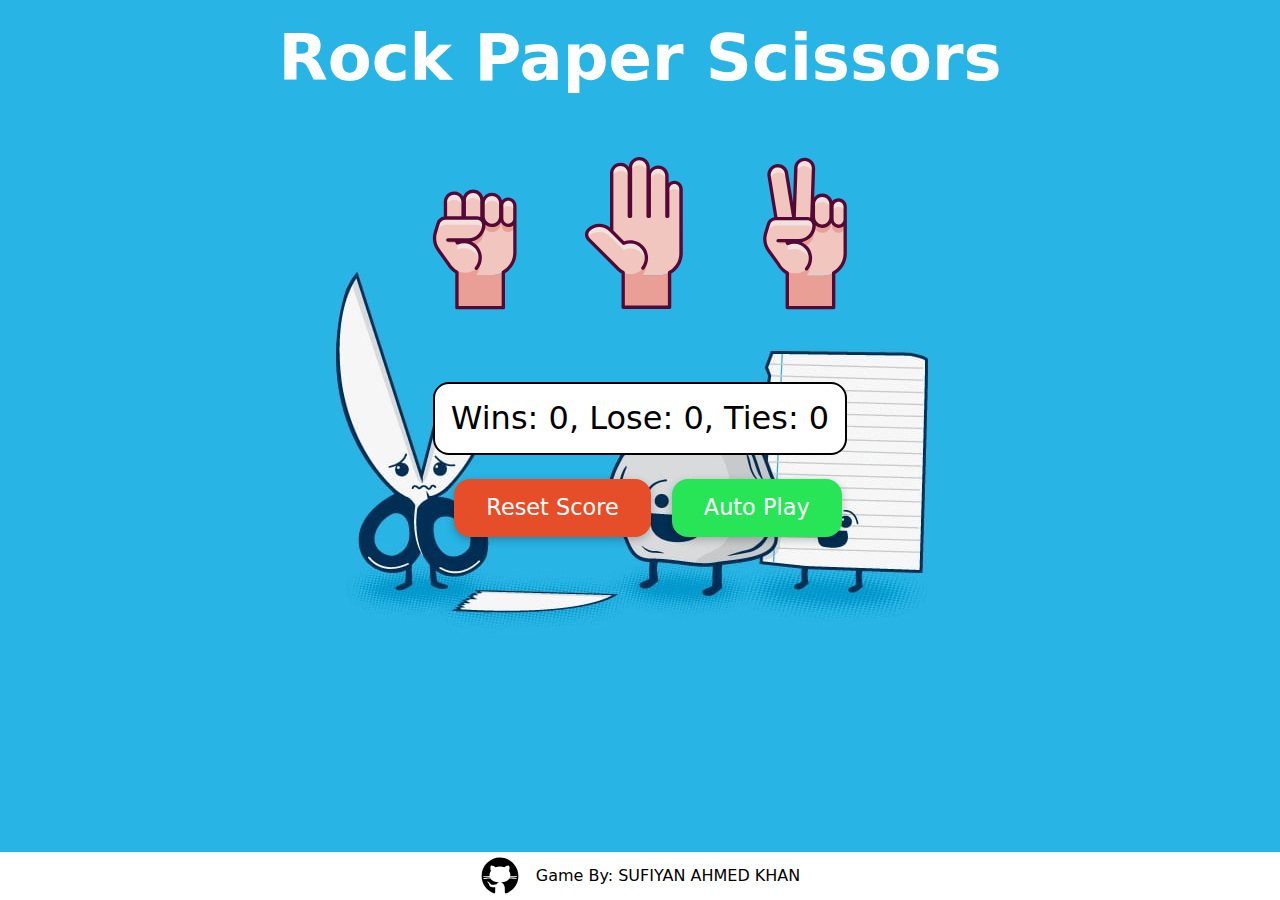
==== index.html @ 3b733e9f "fixed code with bugs, more readability, introduce constants, and update README.md with recent enhanc" ====
<!DOCTYPE html>
<html lang="en">
<head>
    <meta charset="UTF-8">
    <meta name="viewport" content="width=device-width, initial-scale=1.0">
    <title>Rock Paper Scissors Game</title>
    <link rel="shortcut icon" href="images/icons.png" type="image/png"> <!-- Check the type attribute -->
    <link rel="stylesheet" href="css/rock-paper-scissors.css">
    <link rel="stylesheet" href="css/utilities.css">
    <link rel="stylesheet" href="css/modern.css">
</head>
<body>
    <div class="container">
        <h1 id="title">Rock Paper Scissors</h1>
        
        <div class="game-container">
            <div class="buttons-container">
                <button value="rock" class="game-btn rock"><img class="game-icon" src="images/rock.svg" alt="Rock"></button>
                <button value="paper" class="game-btn paper"><img class="game-icon" src="images/paper.svg" alt="Paper"></button>
                <button value="scissors" class="game-btn scissors"><img class="game-icon" src="images/scissors.svg" alt="Scissors"></button>
            </div>

            <div class="game-details-container">
                <div class="move-compare"></div>
                
                <p class="result-message"></p>
                
                <p class="score-board"></p>
            </div>

            <div class="score-buttons-container">
                <button value="reset" class="game-btn reset-score-btn">Reset Score</button>
                <button value="auto" class="game-btn auto-play-btn">Auto Play</button>
            </div>
        </div>
    </div>
    <div class="github-repo">
        <a href="https://github.com/SufiyanAK/Rock-Paper-Scissors-Game">
            <img src="images/icons8-github.svg" alt="">
            <p>Game By: SUFIYAN AHMED KHAN</p>
        </a>
        </div>
    <script src="rock-paper-scissors.js"></script>
</body>
</html>
---- css/rock-paper-scissors.css ----
.container {
    width: 100%;
}

#title {
    font-size: 4rem;
    color: #fff;
    text-align: center;
    padding: 1.4rem 0;
}

.game-container {
    padding: 2rem;
    width: 100%;
    display: flex;
    flex-direction: column;
    justify-content: center;
    align-items: center;
    gap: 1.5rem;
}

.buttons-container {
    height: 10rem;
}

.buttons-container .game-btn {
    background-color: inherit;
    border: none;
    width: 10rem;
    cursor: pointer;
    transition: all .5s;
}

.game-details-container {
    padding-top: 2rem;
    width: 100%;
    display: flex;
    justify-content: center;
    align-items: center;
    flex-direction: column;
}

.move-compare {
    width: 100%;
    display: flex;
    justify-content: space-between;
}

.move-compare .compare-icons {
    width: 16rem;
    height: 16rem;
    display: flex;
    flex-direction: column-reverse;
    justify-content: center;
    align-items: center;
}

.compare-icons div, .result-message, .score-board, .score-buttons-container .game-btn {
    font-size: 2rem;
    font-weight: 500;
    color: #fff;
}

.result-message {
    padding-bottom: 1rem;
}

.score-board {
    background-color: rgb(255,255,255);
    color: rgb(0, 0, 0);
    padding: 1rem;
    border: 2px solid black;
    border-radius: 1rem;
}

.score-buttons-container .game-btn {
    margin-left: 1rem;
    border: none;
    padding: 1rem 2rem;
    border-radius: 1rem;
    font-size: 1.4rem;
    font-weight: 500;
    color: rgb(255,255,255);
    cursor: pointer;
    box-shadow: rgba(0, 0, 0, 0.24) 0px 3px 8px;
    transition: all .5s;
}

.game-btn:hover {
    transform: translateY(-10px);
}

.reset-score-btn {
    background-color: rgb(229, 78, 40);
}

.auto-play-btn {
    background-color: rgb(40, 229, 87);
}

.github-repo {
    position: absolute;
    bottom: 0;
    left: 0;
    width: 100%;
    height: 3rem;
    padding: 1rem;
    background-color: #fff;
    display: flex;
    justify-content: center;
    align-items: center;
}

.github-repo a {
    display: flex;
    align-items: center;
    gap: 1rem;
    text-decoration: none;
    color: black;
}


.github-repo img {
    width: 2.5rem;
    height: 2.5rem;
}
---- css/utilities.css ----
.container {
    max-width: 1536px;
    margin-left: auto;
    margin-right: auto;
    padding-left: 0.5rem;
    padding-right: 0.5rem;
}

/* 2xl = 1536px = 96rem huge desktop screen */
@media (max-width: 96em) {
    .container {
        max-width: 80em;
    }

}

/* xl = 1280px = 80rem normal Desktop screen */
@media (max-width: 80em) {
    .container {
        max-width: 64em;
    }

}

/* lg = 1024px = 64rem Tabs and Ipad Portrait mode */
@media (max-width: 64em) {
    .container {
        max-width: 48em;
    }

}

/* md = 768px = 48rem Low resolution Tab and Ipad */
@media (max-width: 48em) {
    .container {
        max-width: 40em;
    }

}

/* sm = 640px = 40rem a little lower resolution */
@media (max-width: 40em) {
    .container {
        max-width: 29.6875em;
    }

}

/* xs = 475px = 29.6875rem Mobile Screen */
@media (max-width: 29.6875rem) {
    .container {
        max-width: 100%;
    }

}






/* For Basic need Initial */

/* 2xl = 1536px = 96rem huge desktop screen */
/* @media (max-width: 96em) {} */

/* xl = 1280px = 80rem normal Desktop screen */
/* @media (max-width: 80em) {} */

/* lg = 1024px = 64rem Tabs and Ipad Portrait mode */
/* @media (max-width: 64em) {} */

/* md = 768px = 48rem Low resolution Tab and Ipad */
/* @media (max-width: 48em) {} */

/* sm = 640px = 40rem a little lower resolution */
/* @media (max-width: 40em) {} */

/* xs = 475px = 29.6875rem Mobile Screen */
/* @media (max-width: 29.6875rem) {} */







/* For Bigger Projects */

/* 1730px */
/* @media (max-width: 108.125em) {} */

/* 1600px */
/* @media (max-width: 100em) {} */

/* 1400px */
/* @media (max-width: 87.5em) {} */

/* 1350px */
/* @media (max-width: 84.375em) {} */

/* 1300px */
/* @media (max-width: 81.25em) {} */

/* 1250px */
/* @media (max-width: 78.125em) {} */

/* 1150px */
/* @media (max-width: 71.875em) {} */

/* 1020px */
/* @media (max-width: 63.75em) {} */

/* 900px */
/* @media (max-width: 56.25rem) {} */

/* 750px */
/* @media (max-width: 46.875em) {} */

/* 700px */
/* @media (max-width: 43.75em) {} */

/* 600px */
/* @media (max-width: 37.5em) {} */

/* 450px */
/* @media (max-width: 28.125em) {} */

/* 425px */
/* @media (max-width: 26.5625em) {} */

/* 400px */
/* @media (max-width: 25em) {} */
---- css/modern.css ----
/*! modern-normalize v2.0.0 | MIT License | https://github.com/sindresorhus/modern-normalize */

/*
Document
========
*/

/**
Use a better box model (opinionated).
*/

*,
::before,
::after {
	box-sizing: border-box;
	margin: 0;
    padding: 0;
}

html {
	/* Improve consistency of default fonts in all browsers. (https://github.com/sindresorhus/modern-normalize/issues/3) */
	font-family:
		system-ui,
		'Segoe UI',
		Roboto,
		Helvetica,
		Arial,
		sans-serif,
		'Apple Color Emoji',
		'Segoe UI Emoji';
	line-height: 1.15; /* 1. Correct the line height in all browsers. */
	-webkit-text-size-adjust: 100%; /* 2. Prevent adjustments of font size after orientation changes in iOS. */
	-moz-tab-size: 4; /* 3. Use a more readable tab size (opinionated). */
	tab-size: 4; /* 3 */
}

/*
Sections
========
*/

body {
	margin: 0; /* Remove the margin in all browsers. */
	height: 100vh;
    background-image: url(../images/background.jpg);
    background-repeat: repeat;
    background-position: center;
	color: rgb(255, 255, 255);
	position: relative;
}

/*
Grouping content
================
*/

/**
1. Add the correct height in Firefox.
2. Correct the inheritance of border color in Firefox. (https://bugzilla.mozilla.org/show_bug.cgi?id=190655)
*/

hr {
	height: 0; /* 1 */
	color: inherit; /* 2 */
}

/*
Text-level semantics
====================
*/

/**
Add the correct text decoration in Chrome, Edge, and Safari.
*/

abbr[title] {
	text-decoration: underline dotted;
}

/**
Add the correct font weight in Edge and Safari.
*/

b,
strong {
	font-weight: bolder;
}

/**
1. Improve consistency of default fonts in all browsers. (https://github.com/sindresorhus/modern-normalize/issues/3)
2. Correct the odd 'em' font sizing in all browsers.
*/

code,
kbd,
samp,
pre {
	font-family:
		ui-monospace,
		SFMono-Regular,
		Consolas,
		'Liberation Mono',
		Menlo,
		monospace; /* 1 */
	font-size: 1em; /* 2 */
}

/**
Add the correct font size in all browsers.
*/

small {
	font-size: 80%;
}

/**
Prevent 'sub' and 'sup' elements from affecting the line height in all browsers.
*/

sub,
sup {
	font-size: 75%;
	line-height: 0;
	position: relative;
	vertical-align: baseline;
}

sub {
	bottom: -0.25em;
}

sup {
	top: -0.5em;
}

/*
Tabular data
============
*/

/**
1. Remove text indentation from table contents in Chrome and Safari. (https://bugs.chromium.org/p/chromium/issues/detail?id=999088, https://bugs.webkit.org/show_bug.cgi?id=201297)
2. Correct table border color inheritance in Chrome and Safari. (https://bugs.chromium.org/p/chromium/issues/detail?id=935729, https://bugs.webkit.org/show_bug.cgi?id=195016)
*/

table {
	text-indent: 0; /* 1 */
	border-color: inherit; /* 2 */
}

/*
Forms
=====
*/

/**
1. Change the font styles in all browsers.
2. Remove the margin in Firefox and Safari.
*/

button,
input,
optgroup,
select,
textarea {
	font-family: inherit; /* 1 */
	font-size: 100%; /* 1 */
	line-height: 1.15; /* 1 */
	margin: 0; /* 2 */
}

/**
Remove the inheritance of text transform in Edge and Firefox.
*/

button,
select {
	text-transform: none;
}

/**
Correct the inability to style clickable types in iOS and Safari.
*/

button,
[type='button'],
[type='reset'],
[type='submit'] {
	-webkit-appearance: button;
}

/**
Remove the inner border and padding in Firefox.
*/

::-moz-focus-inner {
	border-style: none;
	padding: 0;
}

/**
Restore the focus styles unset by the previous rule.
*/

:-moz-focusring {
	outline: 1px dotted ButtonText;
}

/**
Remove the additional ':invalid' styles in Firefox.
See: https://github.com/mozilla/gecko-dev/blob/2f9eacd9d3d995c937b4251a5557d95d494c9be1/layout/style/res/forms.css#L728-L737
*/

:-moz-ui-invalid {
	box-shadow: none;
}

/**
Remove the padding so developers are not caught out when they zero out 'fieldset' elements in all browsers.
*/

legend {
	padding: 0;
}

/**
Add the correct vertical alignment in Chrome and Firefox.
*/

progress {
	vertical-align: baseline;
}

/**
Correct the cursor style of increment and decrement buttons in Safari.
*/

::-webkit-inner-spin-button,
::-webkit-outer-spin-button {
	height: auto;
}

/**
1. Correct the odd appearance in Chrome and Safari.
2. Correct the outline style in Safari.
*/

[type='search'] {
	-webkit-appearance: textfield; /* 1 */
	outline-offset: -2px; /* 2 */
}

/**
Remove the inner padding in Chrome and Safari on macOS.
*/

::-webkit-search-decoration {
	-webkit-appearance: none;
}

/**
1. Correct the inability to style clickable types in iOS and Safari.
2. Change font properties to 'inherit' in Safari.
*/

::-webkit-file-upload-button {
	-webkit-appearance: button; /* 1 */
	font: inherit; /* 2 */
}

/*
Interactive
===========
*/

/*
Add the correct display in Chrome and Safari.
*/

summary {
	display: list-item;
}
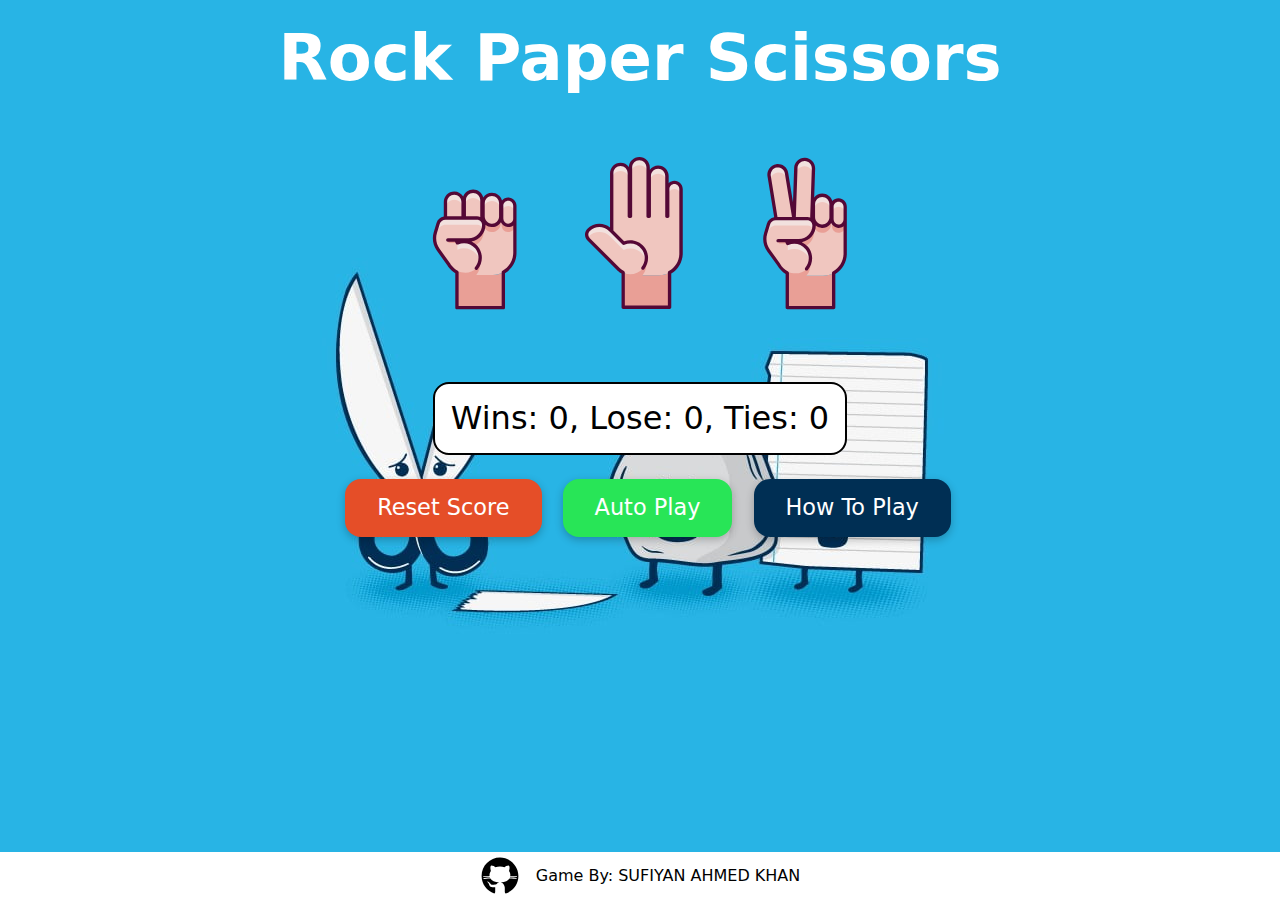
==== commit f19fce34: "added instructions how to play" ====
--- a/index.html
+++ b/index.html
@@ -31,6 +31,7 @@
             <div class="score-buttons-container">
                 <button value="reset" class="game-btn reset-score-btn">Reset Score</button>
                 <button value="auto" class="game-btn auto-play-btn">Auto Play</button>
+                <button onclick = "window.location.href = 'how-to-play.html';" value="play" class="game-btn how-play-btn">How To Play</button>
             </div>
         </div>
     </div>
--- a/css/rock-paper-scissors.css
+++ b/css/rock-paper-scissors.css
@@ -29,6 +29,11 @@
     width: 10rem;
     cursor: pointer;
     transition: all .5s;
+}
+
+.buttons-container .game-btn:hover {
+    background-color: #333;
+    color: #fff;
 }
 
 .game-details-container {
@@ -98,6 +103,10 @@
     background-color: rgb(40, 229, 87);
 }
 
+.how-play-btn {
+    background-color: rgb(0, 47, 84);
+}
+
 .github-repo {
     position: absolute;
     bottom: 0;
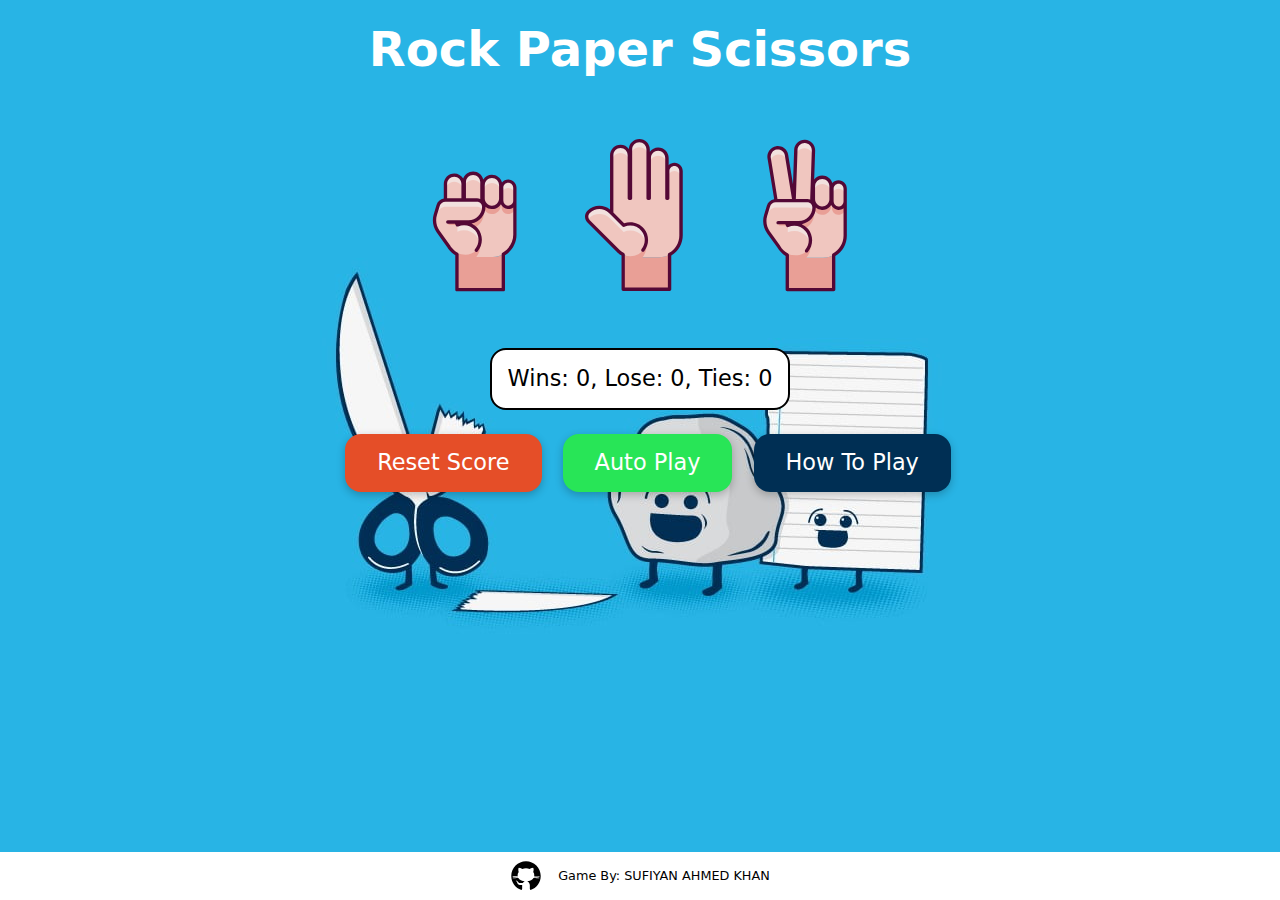
==== commit f234ed13: "add responsiveness for smaller screens and for better experience" ====
--- a/index.html
+++ b/index.html
@@ -22,16 +22,14 @@
 
             <div class="game-details-container">
                 <div class="move-compare"></div>
-                
-                <p class="result-message"></p>
-                
+                                
                 <p class="score-board"></p>
             </div>
 
             <div class="score-buttons-container">
                 <button value="reset" class="game-btn reset-score-btn">Reset Score</button>
                 <button value="auto" class="game-btn auto-play-btn">Auto Play</button>
-                <button onclick = "window.location.href = 'how-to-play.html';" value="play" class="game-btn how-play-btn">How To Play</button>
+                <button onclick = "window.location.href = 'how-to-play.html';" value="play" class="how-play-btn">How To Play</button>
             </div>
         </div>
     </div>
--- a/css/rock-paper-scissors.css
+++ b/css/rock-paper-scissors.css
@@ -28,12 +28,12 @@
     border: none;
     width: 10rem;
     cursor: pointer;
-    transition: all .5s;
+    transition: background-color .5s, color .5s, border-radius .5s;
 }
 
 .buttons-container .game-btn:hover {
-    background-color: #333;
-    color: #fff;
+    background-color: rgb(255, 255, 255);
+    border-radius: 1rem;
 }
 
 .game-details-container {
@@ -49,6 +49,8 @@
     width: 100%;
     display: flex;
     justify-content: space-between;
+    align-items: center;
+
 }
 
 .move-compare .compare-icons {
@@ -60,35 +62,35 @@
     align-items: center;
 }
 
-.compare-icons div, .result-message, .score-board, .score-buttons-container .game-btn {
+.compare-icons div,
+.result-message,
+.score-board {
     font-size: 2rem;
     font-weight: 500;
     color: #fff;
 }
 
-.result-message {
-    padding-bottom: 1rem;
-}
-
-.score-board {
-    background-color: rgb(255,255,255);
+.score-board, .result-message, .compare-icons div {
+    background-color: rgb(255, 255, 255);
     color: rgb(0, 0, 0);
     padding: 1rem;
     border: 2px solid black;
     border-radius: 1rem;
 }
 
-.score-buttons-container .game-btn {
+.score-buttons-container .game-btn,
+.how-play-btn {
     margin-left: 1rem;
     border: none;
     padding: 1rem 2rem;
     border-radius: 1rem;
     font-size: 1.4rem;
     font-weight: 500;
-    color: rgb(255,255,255);
+    color: rgb(255, 255, 255);
     cursor: pointer;
     box-shadow: rgba(0, 0, 0, 0.24) 0px 3px 8px;
     transition: all .5s;
+    margin-bottom: 3rem;
 }
 
 .game-btn:hover {
@@ -108,7 +110,7 @@
 }
 
 .github-repo {
-    position: absolute;
+    position: fixed;
     bottom: 0;
     left: 0;
     width: 100%;
@@ -128,8 +130,189 @@
     color: black;
 }
 
-
 .github-repo img {
     width: 2.5rem;
     height: 2.5rem;
 }
+
+/* 2xl = 1536px = 96rem huge desktop screen */
+@media (max-width: 96em) {
+    #title {
+        font-size: 3.5rem;
+    }
+
+    .move-compare .compare-icons {
+        width: 14rem;
+        height: 14rem;
+    }
+
+    .compare-icons div,
+    .result-message,
+    .score-board,
+    .score-buttons-container .game-btn,
+    .how-play-btn {
+        font-size: 1.6rem;
+    }
+}
+
+/* xl = 1280px = 80rem normal Desktop screen */
+@media (max-width: 80em) {
+    body {
+        background-size: cover;
+    }
+
+    #title {
+        font-size: 3rem;
+    }
+
+    .move-compare .compare-icons {
+        width: 12rem;
+        height: 12rem;
+    }
+
+    .compare-icons div,
+    .result-message,
+    .score-board,
+    .score-buttons-container .game-btn,
+    .how-play-btn {
+        font-size: 1.4rem;
+    }
+   
+    .github-repo a {
+        font-size: .8rem;
+    }
+    
+    .github-repo img {
+        width: 2rem;
+        height: 2rem;
+    }
+}
+
+/* md = 768px = 48rem Low resolution Tab and Ipad */
+@media (max-width: 48em) {
+    body {
+        background-size: 40rem;
+    }
+
+    #title {
+        font-size: 2.5rem;
+    }
+
+    .move-compare .compare-icons {
+        width: 8rem;
+        height: 8rem;
+    }
+
+    .compare-icons div,
+    .result-message,
+    .score-board {
+        font-size: 1rem;
+        background-color: rgb(255, 255, 255);
+        color: black;
+        border: 2px solid black;
+        padding: 1rem;
+        border-radius: 1rem;
+    }
+
+    .score-buttons-container .game-btn,
+    .how-play-btn {
+        font-size: 1rem;
+    }
+
+    .game-details-container {
+        gap: 1rem;
+    }
+}
+
+/* sm = 640px = 40rem a little lower resolution */
+@media (max-width: 40em) {
+    #title {
+        font-size: 2rem;
+    }
+
+    .game-container {
+        height: 80vh;
+    }
+
+    .buttons-container {
+        height: 9rem;
+    }
+
+    .buttons-container .game-btn {
+        width: 8rem;
+    }
+
+    .score-buttons-container .game-btn,
+    .how-play-btn {
+        margin-left: 1rem;
+        padding: .8rem 1.4rem;
+        font-size: 0.8rem;
+        font-weight: 500;
+    }
+
+    .move-compare .compare-icons {
+        width: 7rem;
+        height: 7rem;
+    }
+
+    .compare-icons div,
+    .result-message,
+    .score-board {
+        font-size: .8rem;
+        padding: .75rem;
+    }
+
+    .github-repo a {
+        font-size: .6rem;
+    }
+    
+    .github-repo img {
+        width: 1.6rem;
+        height: 1.6rem;
+    }
+}
+
+/* xs = 475px = 29.6875rem Mobile Screen */
+@media (max-width: 29.6875rem) {
+    .game-container {
+        padding: 0;
+    }
+
+    #title {
+        font-size: 2rem;
+    }
+
+    .buttons-container {
+        height: 6rem;
+    }
+
+    .buttons-container .game-btn {
+        width: 5.5rem;
+    }
+
+    .score-buttons-container .game-btn,
+    .how-play-btn {
+        margin-left: .8rem;
+        border-radius: 8px;
+        padding: .6rem .8rem;
+        font-size: 0.6rem;
+        font-weight: 500;
+    }
+
+    .move-compare .compare-icons {
+        width: 6rem;
+        height: 6rem;
+    }
+
+    .compare-icons div,
+    .result-message,
+    .score-board {
+        font-size: .6rem;
+        padding: .75rem;
+    }
+
+    .game-details-container {
+        gap: 2rem;
+    }
+}
+
